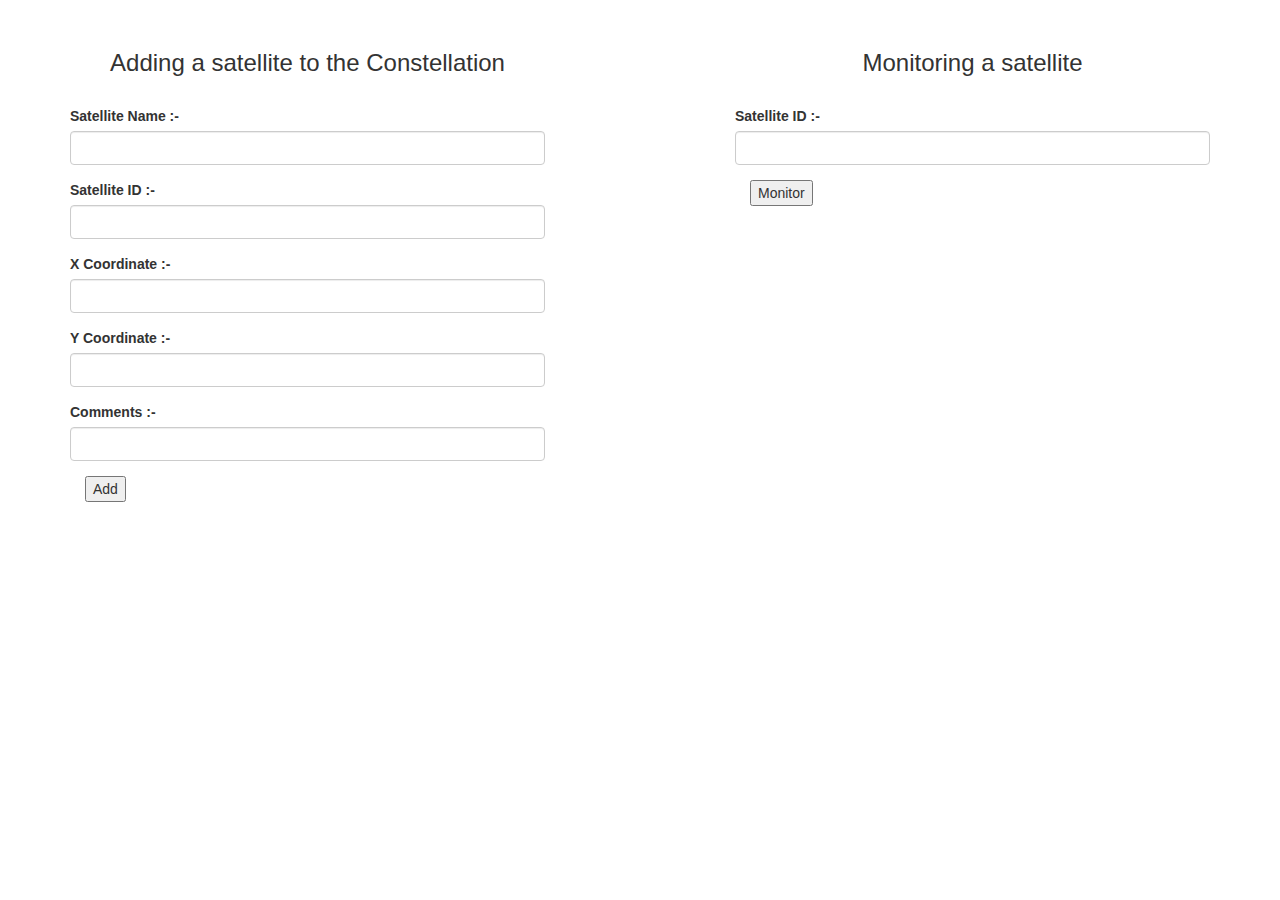
==== index.html @ 8d109fe9 "started doing pure HTML, CSS, JS" ====
<!DOCTYPE html>
<head>
    <script src="https://ajax.googleapis.com/ajax/libs/jquery/3.5.1/jquery.min.js"></script>

    <meta charset="UTF-8">
    <title>spaceX starlink Web UI</title>
    <link rel="stylesheet" href="https://maxcdn.bootstrapcdn.com/bootstrap/3.3.7/css/bootstrap.min.css"
          integrity="sha384-BVYiiSIFeK1dGmJRAkycuHAHRg32OmUcww7on3RYdg4Va+PmSTsz/K68vbdEjh4u" crossorigin="anonymous">
</head>
<body>

<div class="container" id="monitorPanel">
    <p id="monitorPanelContent"></p>
</div>

<br>

<div class="container">
    <div class="col-sm-5 container pull-left">
        <div style="text-align: center;"><h3>Adding a satellite to the Constellation</h3></div>
        <br>
        <form id="satelliteAdd" class="form-horizontal">

            <div class="form-group">
                <label for="satelliteName">Satellite Name :- </label>
                <input class="form-control" type="text" id="satelliteName" name="satelliteName">
            </div>
            <div class="form-group">
                <label for="satelliteId">Satellite ID :- </label>
                <input class="form-control" type="number" id="satelliteId" name="satelliteId">
            </div>
            <div class="form-group">
                <label for="xCoordinate">X Coordinate :- </label>
                <input class="form-control" type="number" id="xCoordinate" name="xCoordinate">
            </div>
            <div class="form-group">
                <label for="yCoordinate">Y Coordinate :- </label>
                <input class="form-control" type="number" id="yCoordinate" name="yCoordinate">
            </div>
            <div class="form-group">
                <label for="comments">Comments :- </label>
                <input class="form-control" type="text" id="comments" name="comments">
            </div>
            <input type="submit" value="Add">

        </form>
    </div>

    <div class="col-sm-5 container pull-right">
        <div style="text-align: center;"><h3>Monitoring a satellite</h3></div>
        <br>
        <form id="satelliteMonitor" class="form-horizontal">

            <div class="form-group">
                <label for="satelliteId">Satellite ID :- </label>
                <input class="form-control" type="number" id="monitorSatelliteId" name="satelliteId">
            </div>

            <input type="submit" value="Monitor">
        </form>
    </div>
</div>

<br>

<script src="myscript.js"></script>
</body>
</html>
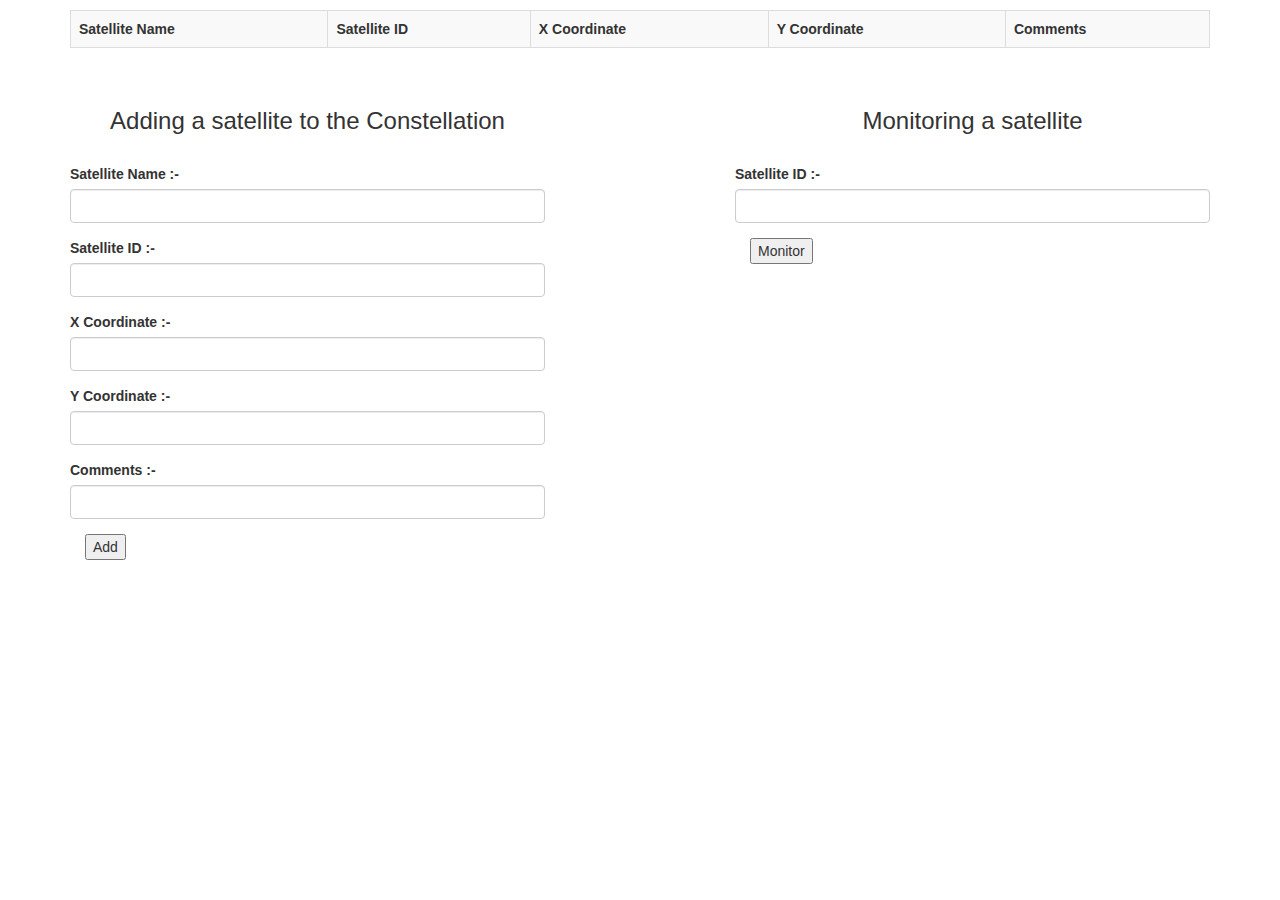
==== commit b2245dfe: "can get and append data into a table." ====
--- a/index.html
+++ b/index.html
@@ -9,8 +9,17 @@
 </head>
 <body>
 
-<div class="container" id="monitorPanel">
+<div class="container " id="monitorPanel">
     <p id="monitorPanelContent"></p>
+    <table class="table table-bordered table-striped" id="monitorPanelTable">
+        <tr>
+            <th>Satellite Name</th>
+            <th>Satellite ID</th>
+            <th>X Coordinate</th>
+            <th>Y Coordinate</th>
+            <th>Comments</th>
+        </tr>
+    </table>
 </div>
 
 <br>
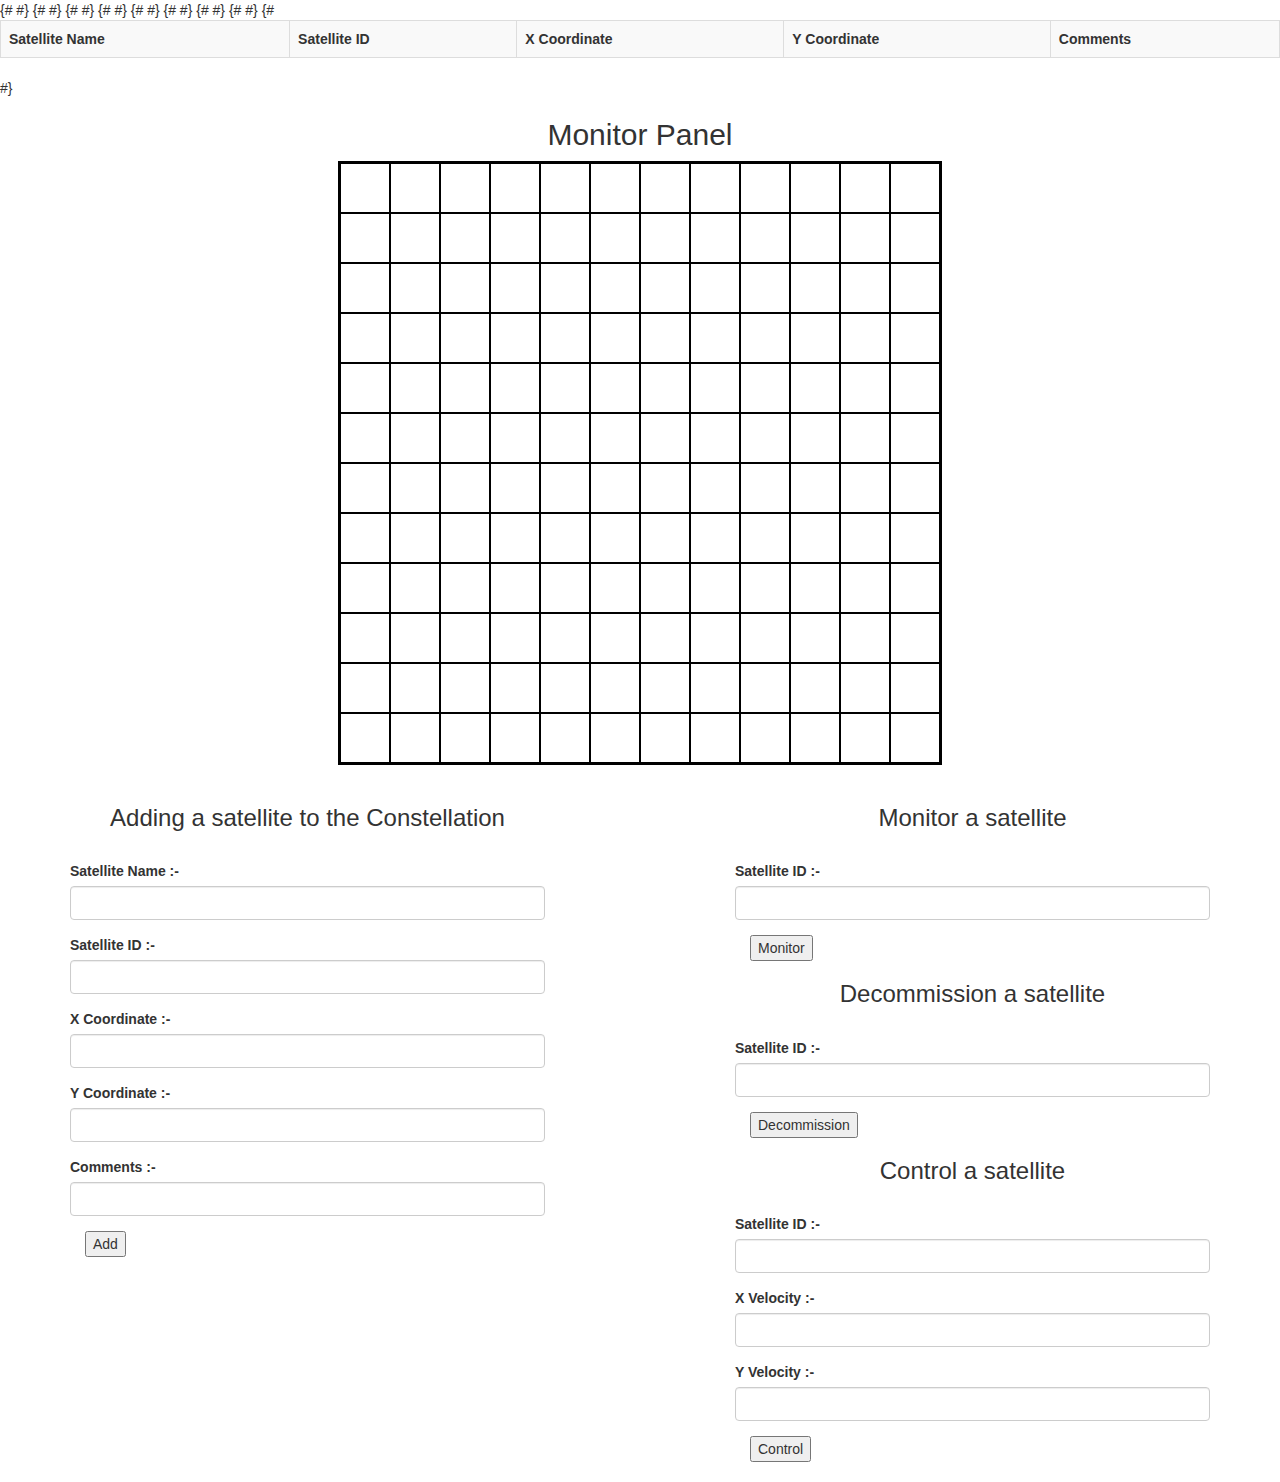
==== commit 72f720e0: "Created the grid for monitoring" ====
--- a/index.html
+++ b/index.html
@@ -4,27 +4,34 @@
 
     <meta charset="UTF-8">
     <title>spaceX starlink Web UI</title>
+    <link rel="stylesheet" type="text/css" href="style.css">
     <link rel="stylesheet" href="https://maxcdn.bootstrapcdn.com/bootstrap/3.3.7/css/bootstrap.min.css"
           integrity="sha384-BVYiiSIFeK1dGmJRAkycuHAHRg32OmUcww7on3RYdg4Va+PmSTsz/K68vbdEjh4u" crossorigin="anonymous">
 </head>
 <body>
 
-<div class="container " id="monitorPanel">
-    <p id="monitorPanelContent"></p>
-    <table class="table table-bordered table-striped" id="monitorPanelTable">
-        <tr>
-            <th>Satellite Name</th>
-            <th>Satellite ID</th>
-            <th>X Coordinate</th>
-            <th>Y Coordinate</th>
-            <th>Comments</th>
-        </tr>
-    </table>
+<div id="monitorPanel">
+
+{#    <table class="table table-bordered table-striped" id="monitorPanelTable">#}
+{#        <tr>#}
+{#            <th>Satellite Name</th>#}
+{#            <th>Satellite ID</th>#}
+{#            <th>X Coordinate</th>#}
+{#            <th>Y Coordinate</th>#}
+{#            <th>Comments</th>#}
+{#        </tr>#}
+{#    </table>#}
+
+    <div style="text-align: center;"><h2>Monitor Panel</h2></div>
+
+    <div class="container" id="board"></div>
+
 </div>
 
 <br>
 
 <div class="container">
+
     <div class="col-sm-5 container pull-left">
         <div style="text-align: center;"><h3>Adding a satellite to the Constellation</h3></div>
         <br>
@@ -56,7 +63,7 @@
     </div>
 
     <div class="col-sm-5 container pull-right">
-        <div style="text-align: center;"><h3>Monitoring a satellite</h3></div>
+        <div style="text-align: center;"><h3>Monitor a satellite</h3></div>
         <br>
         <form id="satelliteMonitor" class="form-horizontal">
 
@@ -68,6 +75,45 @@
             <input type="submit" value="Monitor">
         </form>
     </div>
+
+    <div class="col-sm-5 container pull-right">
+        <div style="text-align: center;"><h3>Decommission a satellite</h3></div>
+        <br>
+        <form id="satelliteDecommission" class="form-horizontal">
+
+            <div class="form-group">
+                <label for="satelliteId">Satellite ID :- </label>
+                <input class="form-control" type="number" id="satelliteDecommissionId" name="satelliteId">
+            </div>
+
+            <input type="submit" value="Decommission">
+        </form>
+    </div>
+
+    <div class="col-sm-5 container pull-right">
+        <div style="text-align: center;"><h3>Control a satellite</h3></div>
+        <br>
+        <form id="satelliteControl" class="form-horizontal">
+
+            <div class="form-group">
+                <label for="satelliteId">Satellite ID :- </label>
+                <input class="form-control" type="number" id="satelliteControlId" name="satelliteId">
+            </div>
+
+            <div class="form-group">
+                <label for="satelliteId">X Velocity :- </label>
+                <input class="form-control" type="number" id="satelliteControlXVelocity" name="satelliteId">
+            </div>
+
+            <div class="form-group">
+                <label for="satelliteId">Y Velocity :- </label>
+                <input class="form-control" type="number" id="satelliteControlYVelocity" name="satelliteId">
+            </div>
+
+            <input type="submit" value="Control">
+        </form>
+    </div>
+
 </div>
 
 <br>
--- a/style.css
+++ b/style.css
@@ -0,0 +1,21 @@
+#board {
+    border: 2px solid black;
+    height: 604px;
+    width: 604px;
+    padding: 0px;
+}
+
+.spot {
+    height: 50px;
+    width: 50px;
+    float: left;
+    border: 0.25px solid black;
+}
+
+.green {
+    background-color: chartreuse;
+}
+
+.red {
+    background-color: crimson;
+}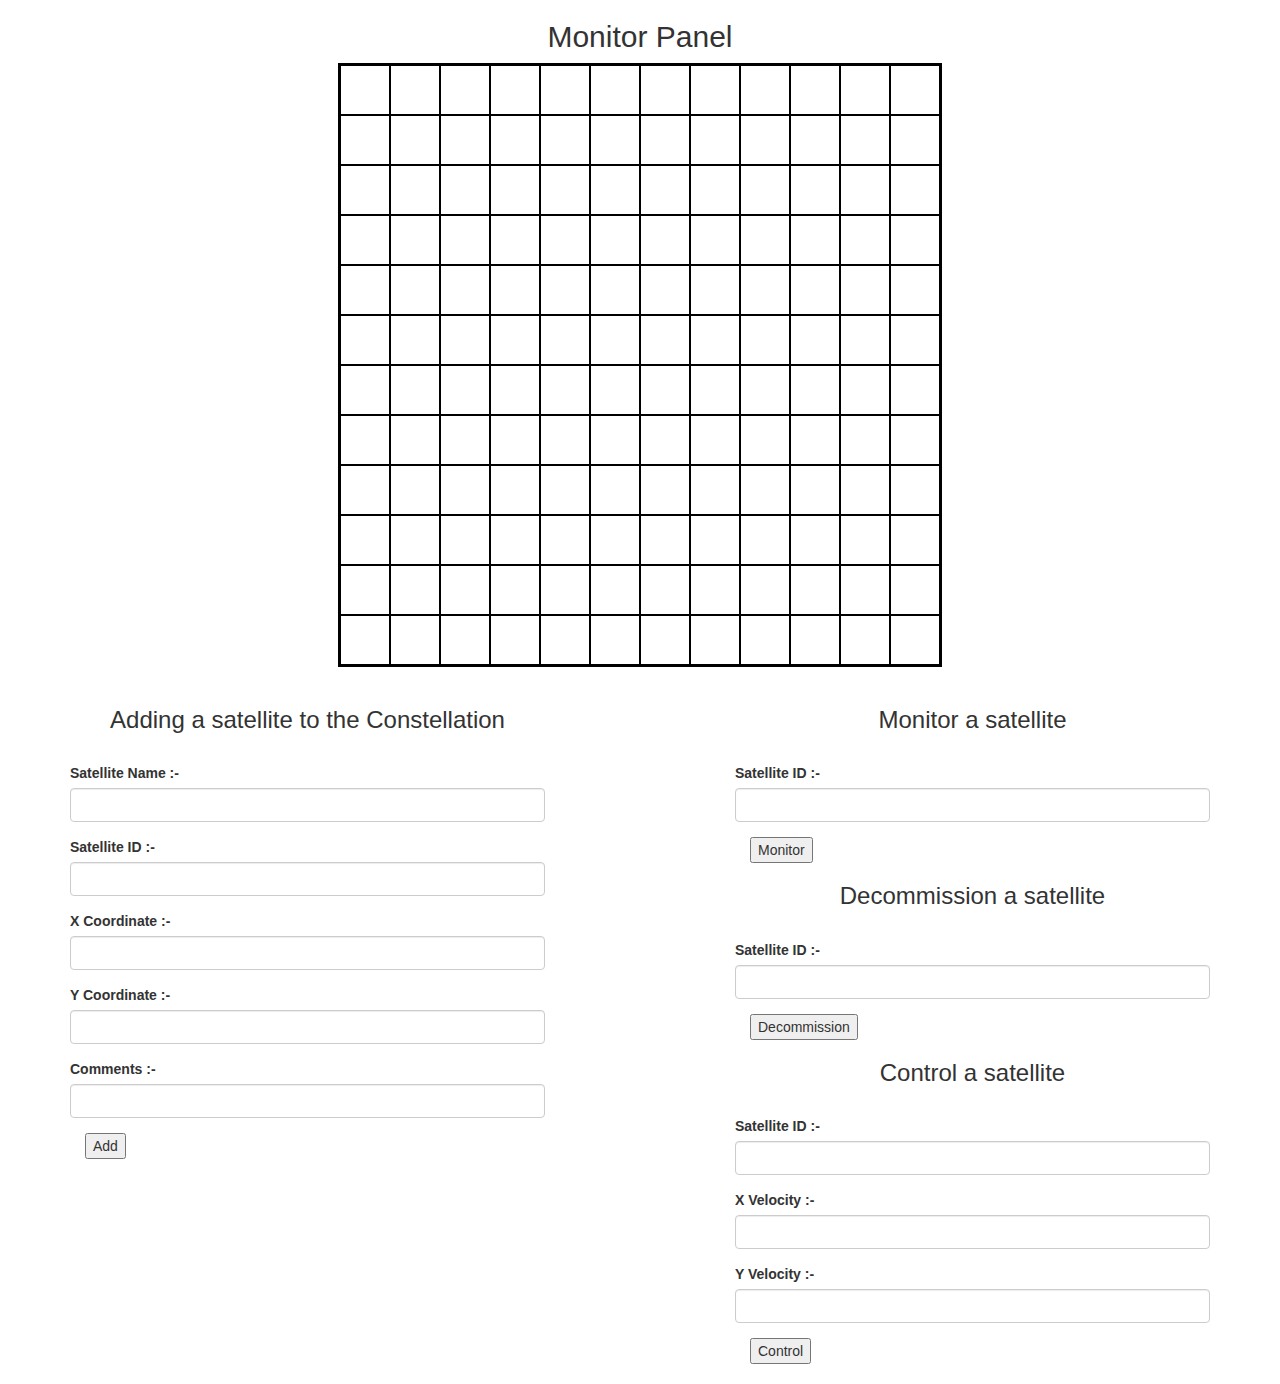
==== commit 5e542208: "Can see inputs in monitor panel using add microservice." ====
--- a/index.html
+++ b/index.html
@@ -11,16 +11,6 @@
 <body>
 
 <div id="monitorPanel">
-
-{#    <table class="table table-bordered table-striped" id="monitorPanelTable">#}
-{#        <tr>#}
-{#            <th>Satellite Name</th>#}
-{#            <th>Satellite ID</th>#}
-{#            <th>X Coordinate</th>#}
-{#            <th>Y Coordinate</th>#}
-{#            <th>Comments</th>#}
-{#        </tr>#}
-{#    </table>#}
 
     <div style="text-align: center;"><h2>Monitor Panel</h2></div>
 
--- a/style.css
+++ b/style.css
@@ -12,10 +12,6 @@
     border: 0.25px solid black;
 }
 
-.green {
-    background-color: chartreuse;
-}
-
-.red {
-    background-color: crimson;
+.white {
+    background-color: white;
 }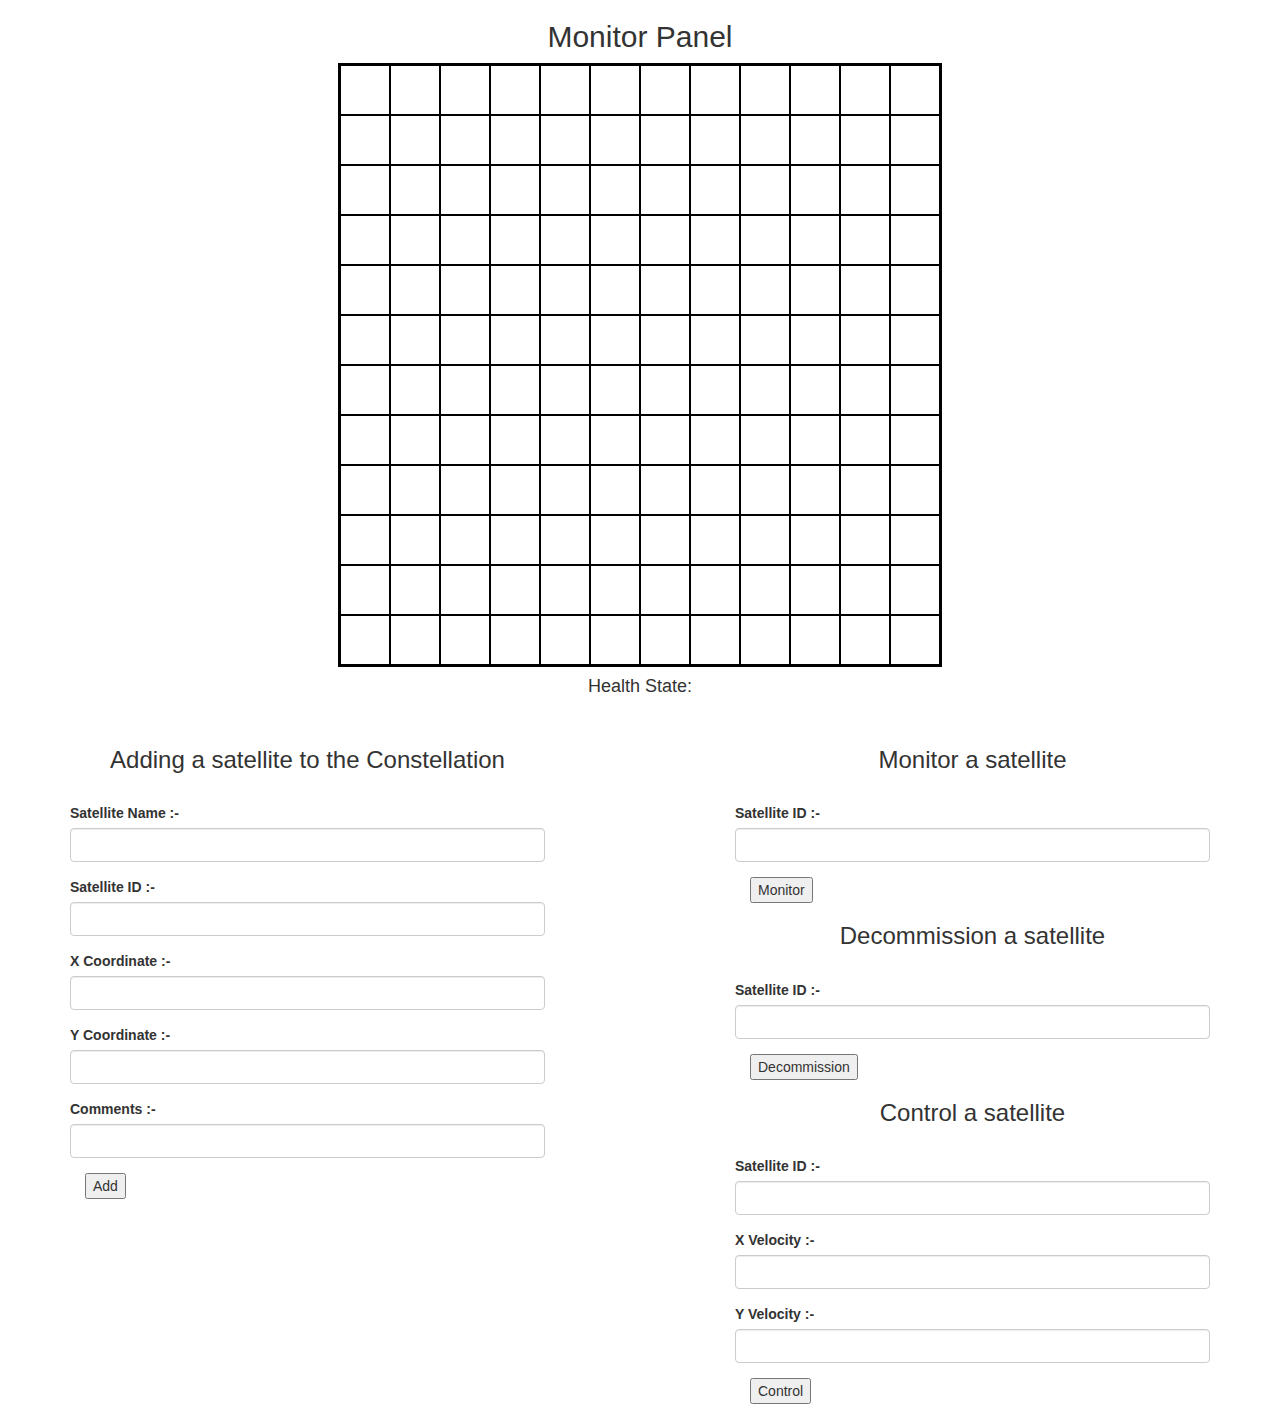
==== commit 2322988a: "Live health monitoring done." ====
--- a/index.html
+++ b/index.html
@@ -15,6 +15,10 @@
     <div style="text-align: center;"><h2>Monitor Panel</h2></div>
 
     <div class="container" id="board"></div>
+
+    <div class="container" style="text-align: center;" id="healthDiv">
+        <h4>Health State: <span id="healthState"></span></h4>
+    </div>
 
 </div>
 
